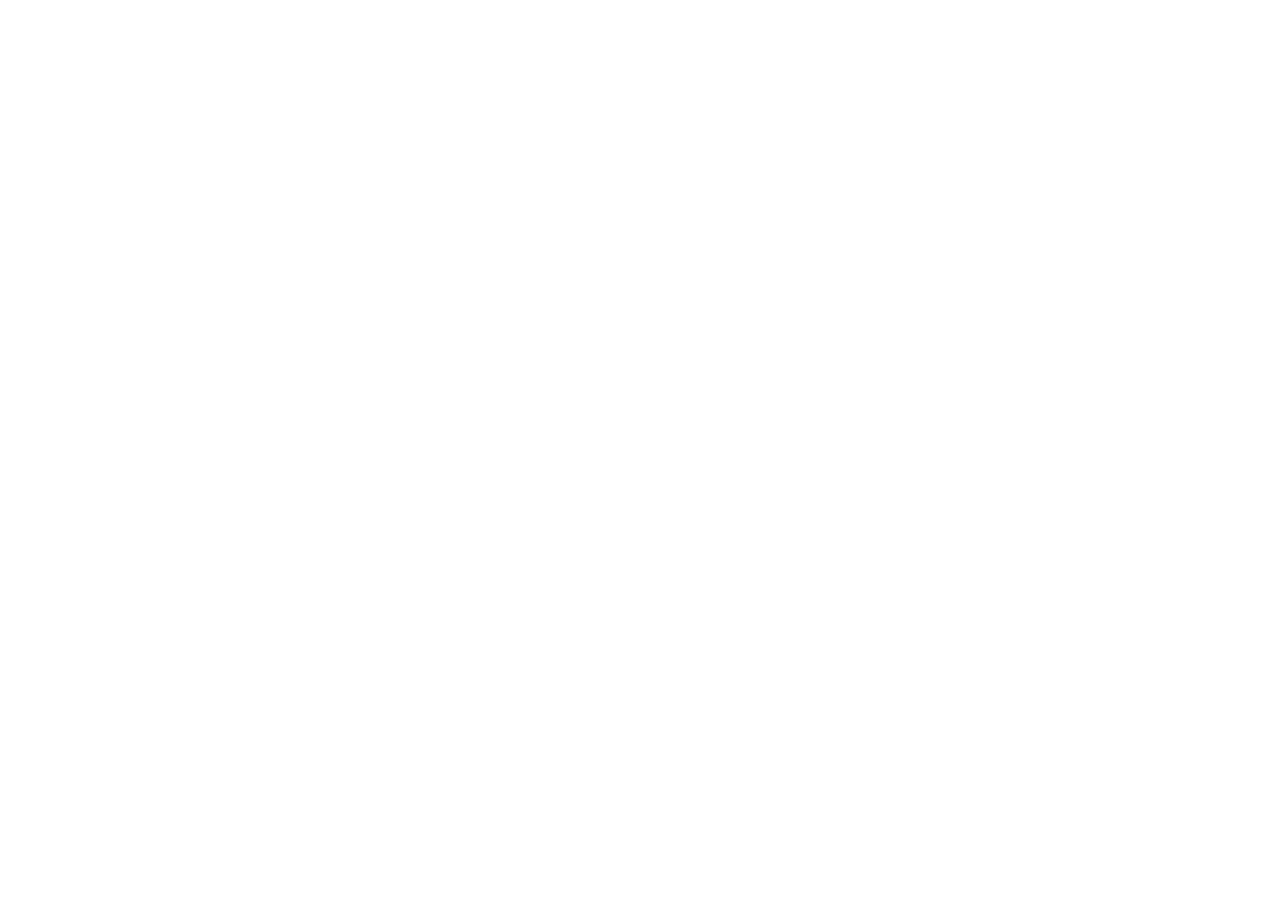
==== index.html @ 87b6995e "criei o index" ====
<!DOCTYPE html>
<html lang="pt-br">
<head>
    <meta charset="UTF-8">
    <meta http-equiv="X-UA-Compatible" content="IE=edge">
    <meta name="viewport" content="width=device-width, initial-scale=1.0">
    <link rel="shortcut icon" href="favicon.ico" type="image/x-icon">
    <title>Projeto Redes Socias </title>
</head>
<body>
    
</body>
</html>
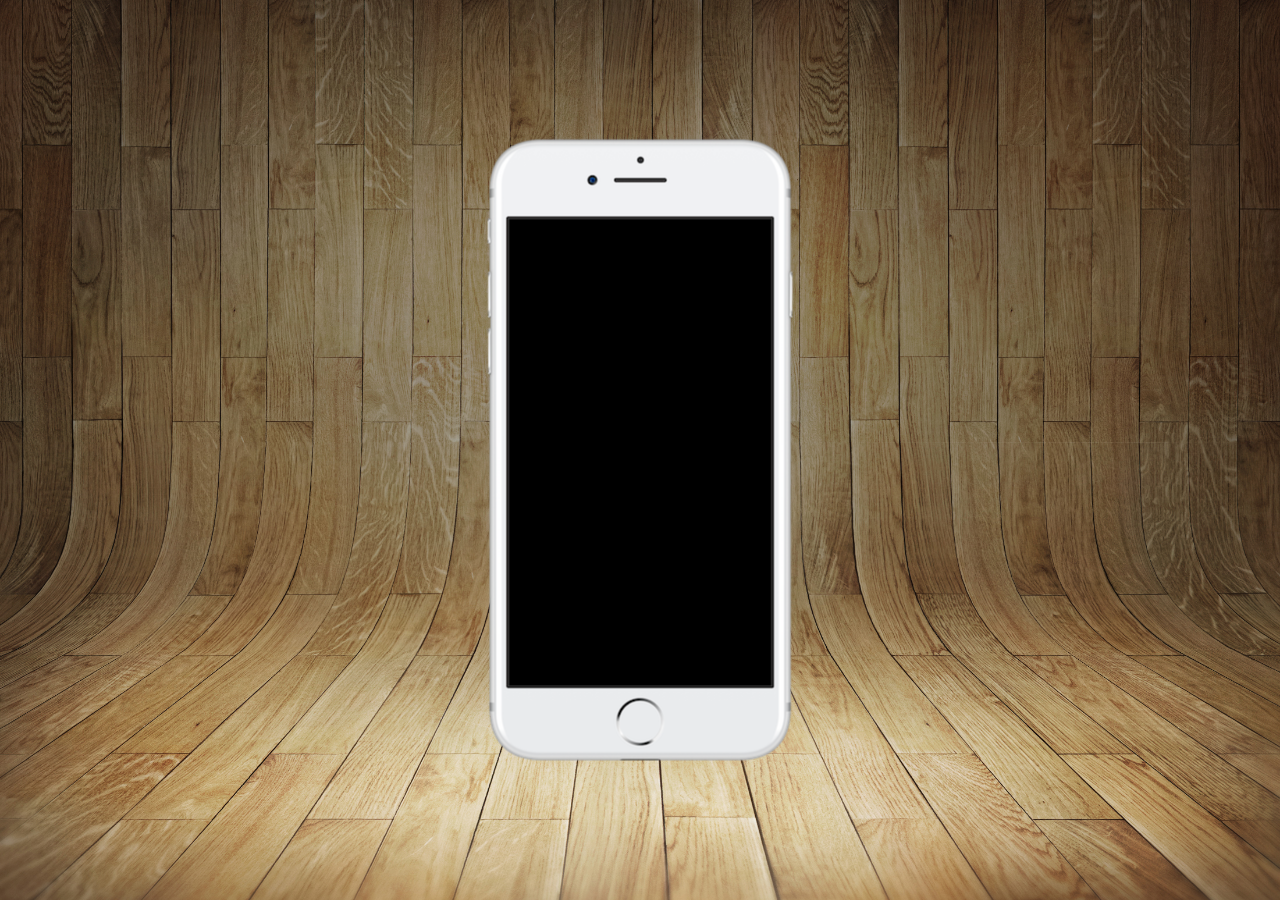
==== commit 68663546: "Projeto Social iniciado" ====
--- a/index.html
+++ b/index.html
@@ -5,9 +5,17 @@
     <meta http-equiv="X-UA-Compatible" content="IE=edge">
     <meta name="viewport" content="width=device-width, initial-scale=1.0">
     <link rel="shortcut icon" href="favicon.ico" type="image/x-icon">
+    <link rel="stylesheet" href="estilo/style.css">
     <title>Projeto Redes Socias </title>
 </head>
 <body>
-    
+    <main>
+        <section id="telefone">
+
+        </section>
+        <section id="redes-socias">
+
+        </section>
+    </main>
 </body>
 </html>--- a/estilo/style.css
+++ b/estilo/style.css
@@ -0,0 +1,31 @@
+@charset "UTF-8";
+
+*{
+    margin: 0%;
+    padding: 0%;
+    font-family: Arial, Helvetica, sans-serif;
+}
+
+html,body{
+    height: 100vh;
+    width: 100vw;
+    background-color: black;
+}
+body{
+    background:url('../imagens/fundo-madeira.jpg') no-repeat top center;
+    background-size: cover;
+    background-attachment: fixed;
+}
+main{
+    position: relative;
+    height: 100vh;
+}
+section#telefone{
+    position: absolute;
+    top: 50%;
+    left: 50%;
+    transform: translate(-50%, -50%);
+    height: 627px;
+    width: 311px;
+    background: url('../imagens/frame-iphone.png') no-repeat;
+}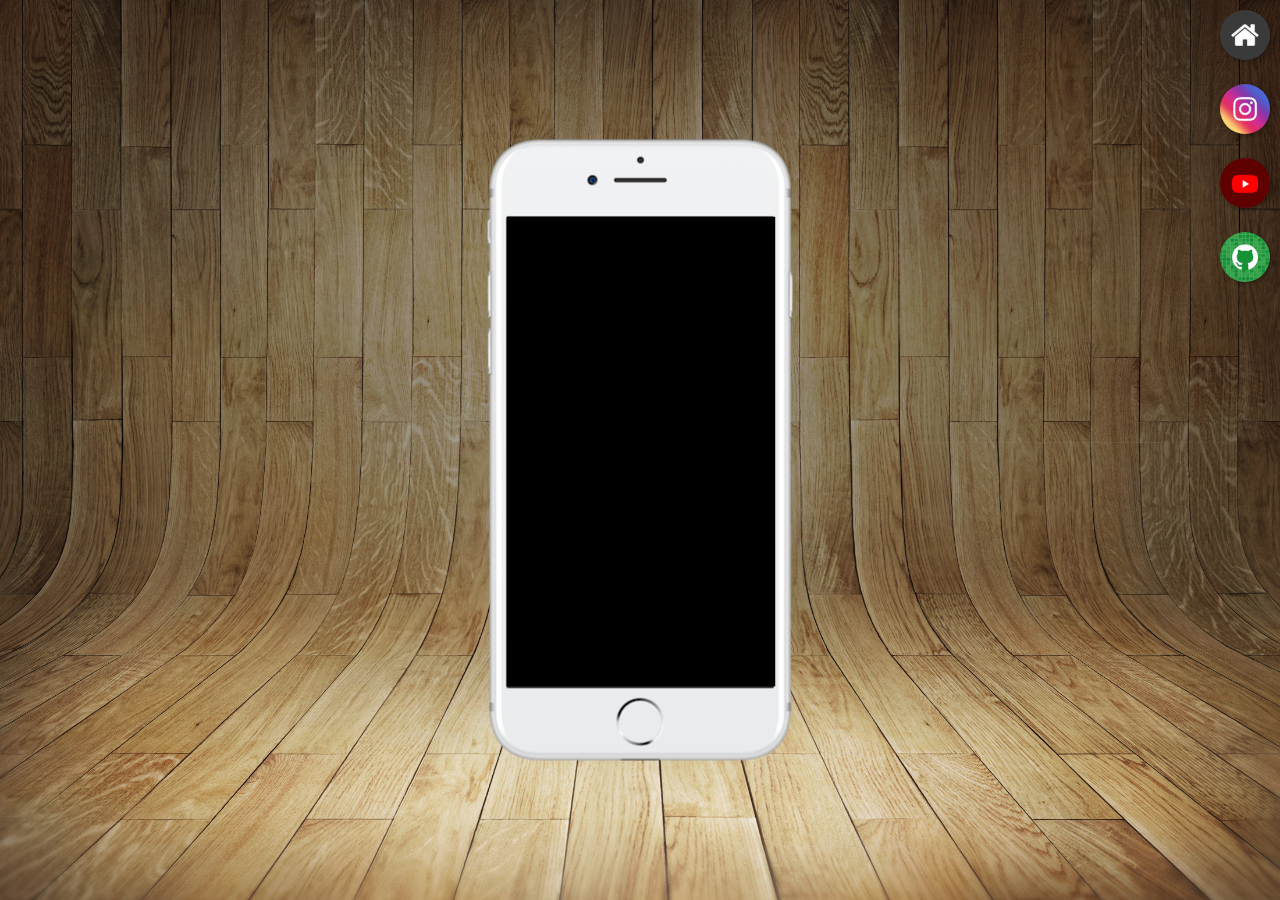
==== commit 7eb96efc: "Botões das Redes Socias criados" ====
--- a/index.html
+++ b/index.html
@@ -11,10 +11,13 @@
 <body>
     <main>
         <section id="telefone">
-
+            <iframe src="home.html" name="tela" id="tela"  frameborder="0"></iframe>
         </section>
         <section id="redes-socias">
-
+            <a href="#" target="tela"> <img src="imagens/logo-home.jpg" alt="home"></a> <br>
+            <a href="#" target="tela"> <img src="imagens/logo-instagram.jpg" alt="instagram"></a> <br>
+            <a href="#" target="tela"> <img src="imagens/logo-youtube.jpg" alt="youtube"></a> <br>
+            <a href="#" target="tela"> <img src="imagens/logo-github.jpg" alt="github"></a>
         </section>
     </main>
 </body>
--- a/estilo/style.css
+++ b/estilo/style.css
@@ -28,4 +28,27 @@
     height: 627px;
     width: 311px;
     background: url('../imagens/frame-iphone.png') no-repeat;
+}
+iframe#tela{
+    position: relative;
+    top: 80px;
+    left: 22px;
+    width: 269px;
+    height: 470px;
+}
+section#redes-socias{
+    text-align: right;
+}
+section#redes-socias img{
+    width: 50px;
+    margin: 10px;
+    border-radius: 50%;
+    box-shadow: 2px 2px 5px rgba(0, 0, 0, 0.311);
+    box-sizing: border-box;
+}
+section#redes-socias img:hover{
+   border: 2px solid rgba(255, 255, 255, 0.653);
+   transform: translate(-3px, -3px);
+   box-shadow: 5px 5px 5px rgba(0, 0, 0, 0.629);
+   transition: transform .5s, border 1s ;
 }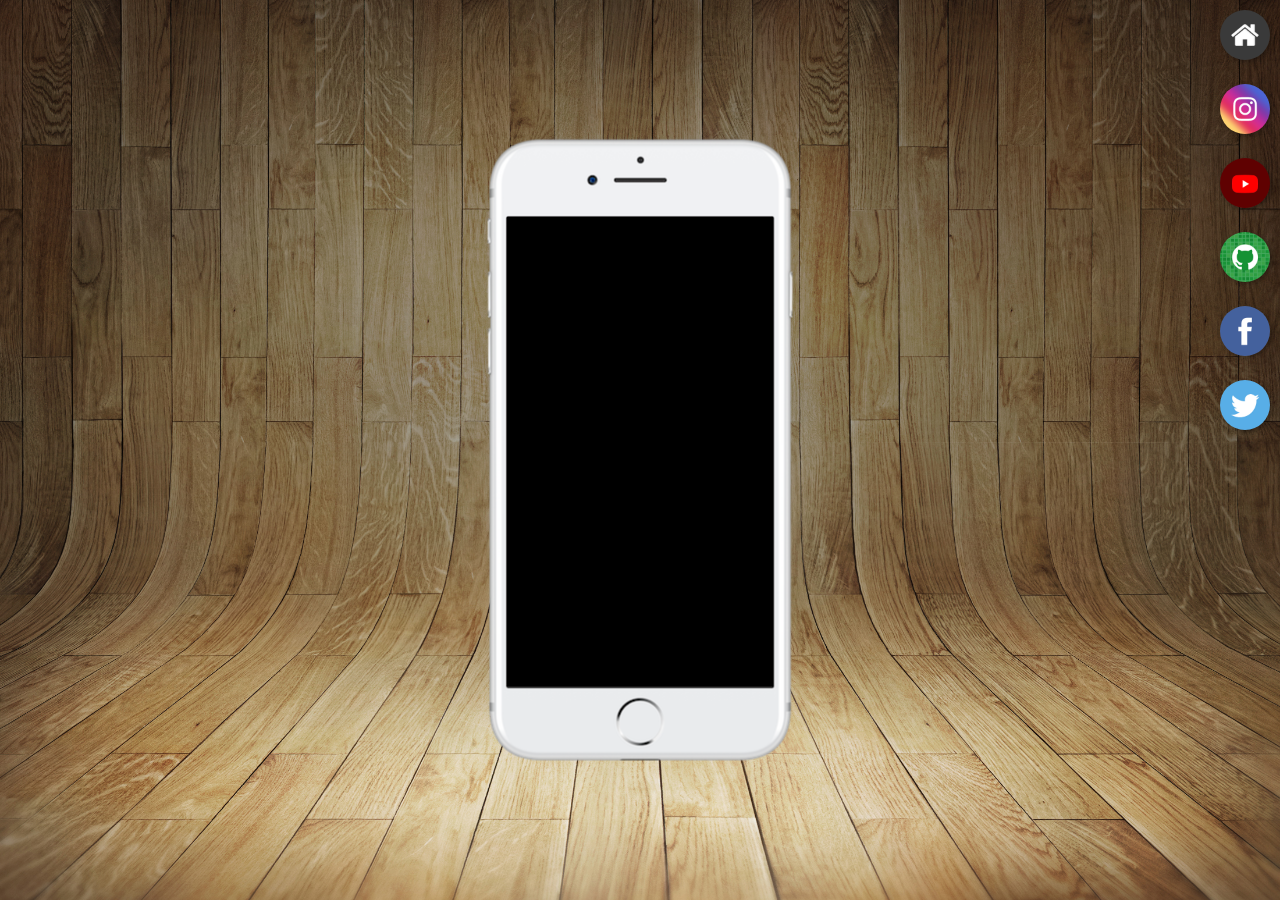
==== commit b5ed44d5: "projeto social atualizado" ====
--- a/index.html
+++ b/index.html
@@ -14,10 +14,12 @@
             <iframe src="home.html" name="tela" id="tela"  frameborder="0"></iframe>
         </section>
         <section id="redes-socias">
-            <a href="#" target="tela"> <img src="imagens/logo-home.jpg" alt="home"></a> <br>
-            <a href="#" target="tela"> <img src="imagens/logo-instagram.jpg" alt="instagram"></a> <br>
-            <a href="#" target="tela"> <img src="imagens/logo-youtube.jpg" alt="youtube"></a> <br>
-            <a href="#" target="tela"> <img src="imagens/logo-github.jpg" alt="github"></a>
+            <a href="home.html" target="tela"> <img src="imagens/logo-home.jpg" alt="home"></a> <br>
+            <a href="instagram.html" target="tela"> <img src="imagens/logo-instagram.jpg" alt="instagram"></a> <br>
+            <a href="youtube.html" target="tela"> <img src="imagens/logo-youtube.jpg" alt="youtube"></a> <br>
+            <a href="github.html" target="tela"> <img src="imagens/logo-github.jpg" alt="github"></a> <br>
+            <a href="" target="tela"><img src="imagens/logo-facebook.jpg" alt=""></a> <br>
+            <a href="" target="tela"><img src="imagens/logo-twitter.jpg" alt=""></a>
         </section>
     </main>
 </body>
--- a/estilo/style.css
+++ b/estilo/style.css
@@ -33,7 +33,7 @@
     position: relative;
     top: 80px;
     left: 22px;
-    width: 269px;
+    width: 267px;
     height: 470px;
 }
 section#redes-socias{
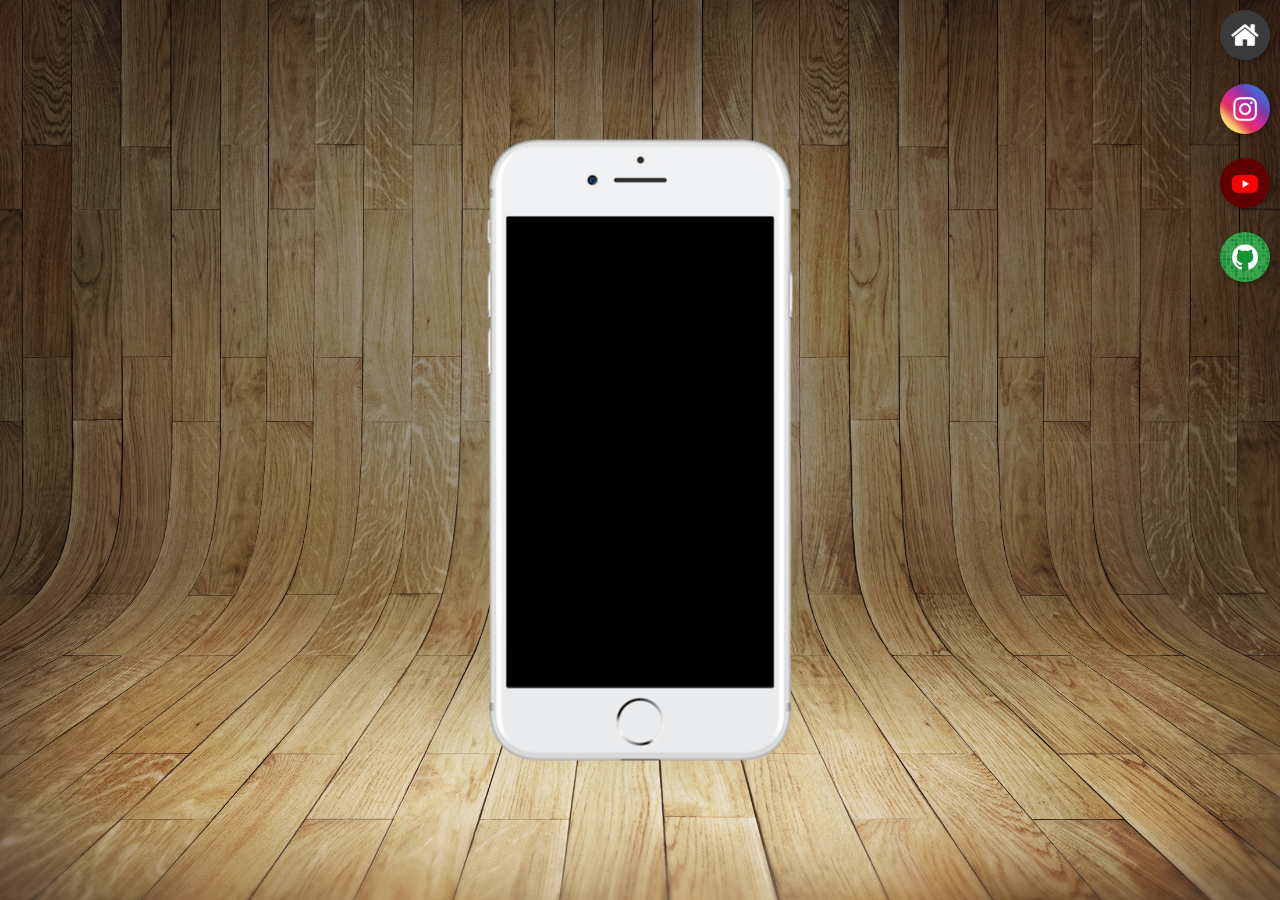
==== commit 2aca6dd4: "Projeto Social concluido" ====
--- a/index.html
+++ b/index.html
@@ -18,8 +18,7 @@
             <a href="instagram.html" target="tela"> <img src="imagens/logo-instagram.jpg" alt="instagram"></a> <br>
             <a href="youtube.html" target="tela"> <img src="imagens/logo-youtube.jpg" alt="youtube"></a> <br>
             <a href="github.html" target="tela"> <img src="imagens/logo-github.jpg" alt="github"></a> <br>
-            <a href="" target="tela"><img src="imagens/logo-facebook.jpg" alt=""></a> <br>
-            <a href="" target="tela"><img src="imagens/logo-twitter.jpg" alt=""></a>
+            
         </section>
     </main>
 </body>
